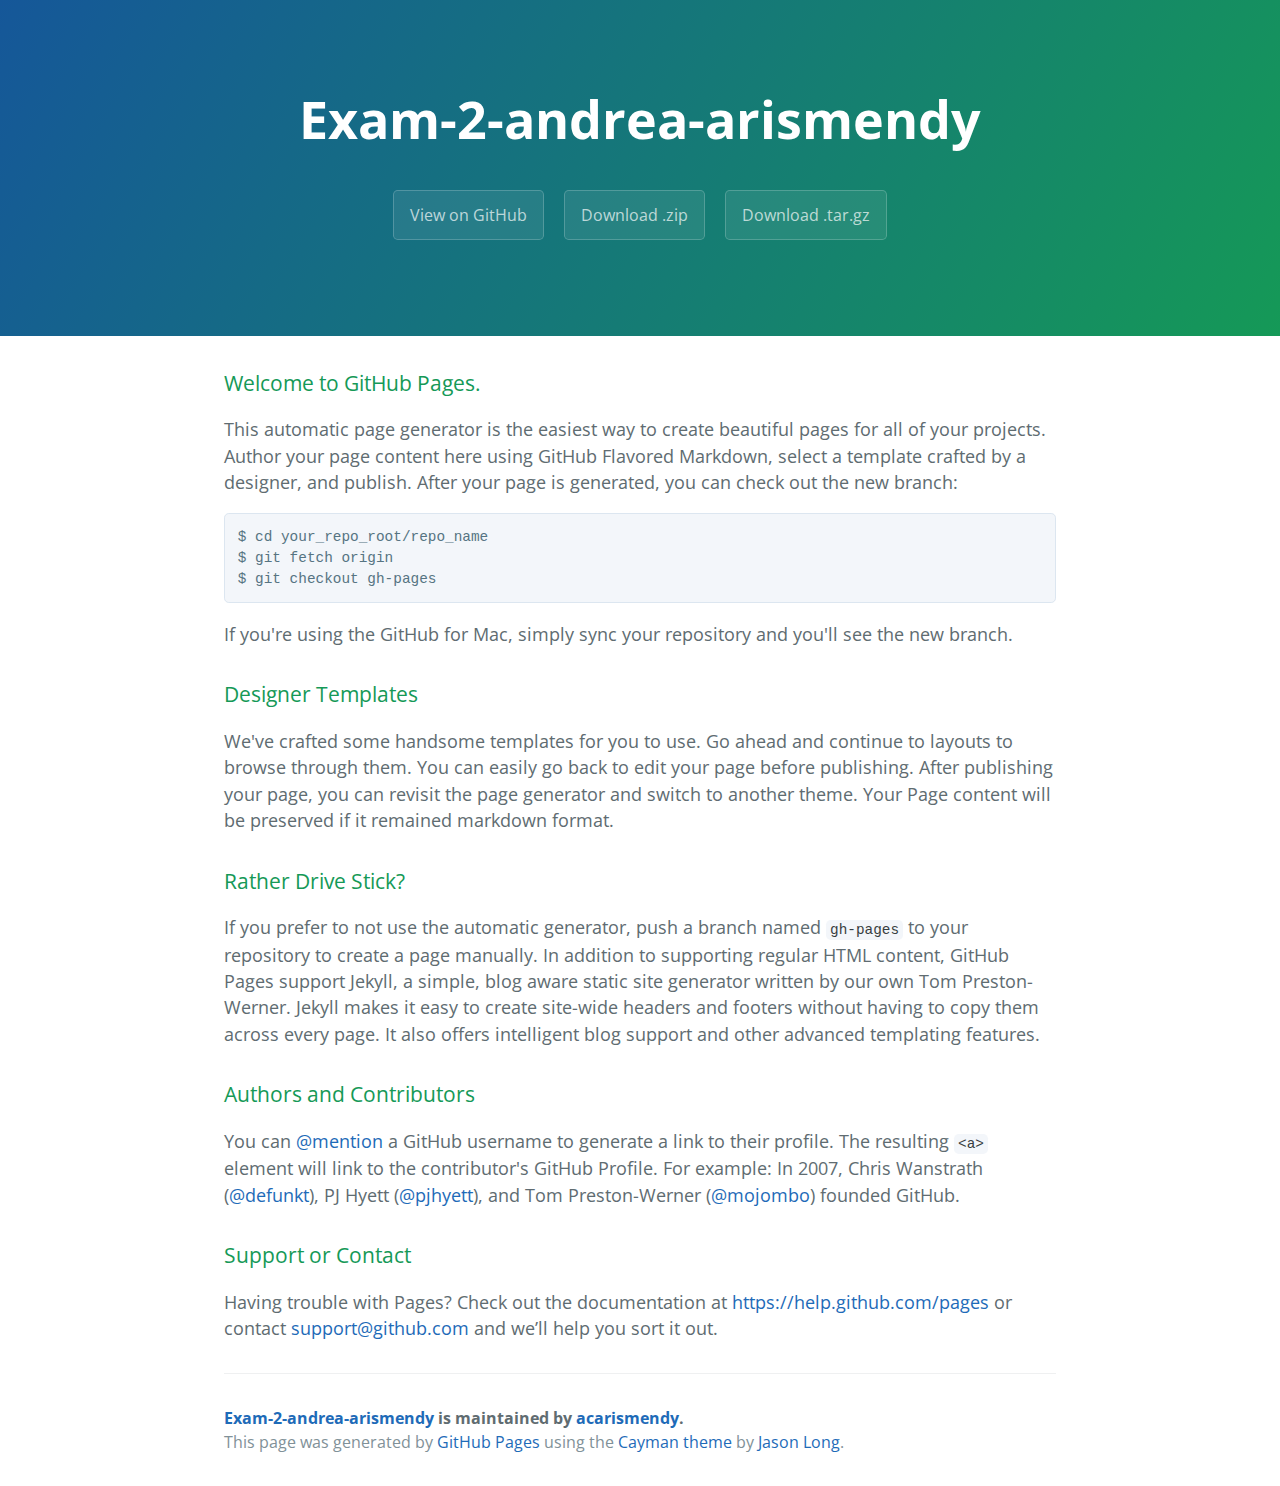
==== index.html @ 25ab6f33 "Create gh-pages branch via GitHub" ====
<!DOCTYPE html>
<html lang="en-us">
  <head>
    <meta charset="UTF-8">
    <title>Exam-2-andrea-arismendy by acarismendy</title>
    <meta name="viewport" content="width=device-width, initial-scale=1">
    <link rel="stylesheet" type="text/css" href="stylesheets/normalize.css" media="screen">
    <link href='http://fonts.googleapis.com/css?family=Open+Sans:400,700' rel='stylesheet' type='text/css'>
    <link rel="stylesheet" type="text/css" href="stylesheets/stylesheet.css" media="screen">
    <link rel="stylesheet" type="text/css" href="stylesheets/github-light.css" media="screen">
  </head>
  <body>
    <section class="page-header">
      <h1 class="project-name">Exam-2-andrea-arismendy</h1>
      <h2 class="project-tagline"></h2>
      <a href="https://github.com/acarismendy/Exam-2-Andrea-Arismendy" class="btn">View on GitHub</a>
      <a href="https://github.com/acarismendy/Exam-2-Andrea-Arismendy/zipball/master" class="btn">Download .zip</a>
      <a href="https://github.com/acarismendy/Exam-2-Andrea-Arismendy/tarball/master" class="btn">Download .tar.gz</a>
    </section>

    <section class="main-content">
      <h3>
<a id="welcome-to-github-pages" class="anchor" href="#welcome-to-github-pages" aria-hidden="true"><span class="octicon octicon-link"></span></a>Welcome to GitHub Pages.</h3>

<p>This automatic page generator is the easiest way to create beautiful pages for all of your projects. Author your page content here using GitHub Flavored Markdown, select a template crafted by a designer, and publish. After your page is generated, you can check out the new branch:</p>

<pre><code>$ cd your_repo_root/repo_name
$ git fetch origin
$ git checkout gh-pages
</code></pre>

<p>If you're using the GitHub for Mac, simply sync your repository and you'll see the new branch.</p>

<h3>
<a id="designer-templates" class="anchor" href="#designer-templates" aria-hidden="true"><span class="octicon octicon-link"></span></a>Designer Templates</h3>

<p>We've crafted some handsome templates for you to use. Go ahead and continue to layouts to browse through them. You can easily go back to edit your page before publishing. After publishing your page, you can revisit the page generator and switch to another theme. Your Page content will be preserved if it remained markdown format.</p>

<h3>
<a id="rather-drive-stick" class="anchor" href="#rather-drive-stick" aria-hidden="true"><span class="octicon octicon-link"></span></a>Rather Drive Stick?</h3>

<p>If you prefer to not use the automatic generator, push a branch named <code>gh-pages</code> to your repository to create a page manually. In addition to supporting regular HTML content, GitHub Pages support Jekyll, a simple, blog aware static site generator written by our own Tom Preston-Werner. Jekyll makes it easy to create site-wide headers and footers without having to copy them across every page. It also offers intelligent blog support and other advanced templating features.</p>

<h3>
<a id="authors-and-contributors" class="anchor" href="#authors-and-contributors" aria-hidden="true"><span class="octicon octicon-link"></span></a>Authors and Contributors</h3>

<p>You can <a href="https://github.com/blog/821" class="user-mention">@mention</a> a GitHub username to generate a link to their profile. The resulting <code>&lt;a&gt;</code> element will link to the contributor's GitHub Profile. For example: In 2007, Chris Wanstrath (<a href="https://github.com/defunkt" class="user-mention">@defunkt</a>), PJ Hyett (<a href="https://github.com/pjhyett" class="user-mention">@pjhyett</a>), and Tom Preston-Werner (<a href="https://github.com/mojombo" class="user-mention">@mojombo</a>) founded GitHub.</p>

<h3>
<a id="support-or-contact" class="anchor" href="#support-or-contact" aria-hidden="true"><span class="octicon octicon-link"></span></a>Support or Contact</h3>

<p>Having trouble with Pages? Check out the documentation at <a href="https://help.github.com/pages">https://help.github.com/pages</a> or contact <a href="mailto:support@github.com">support@github.com</a> and we’ll help you sort it out.</p>

      <footer class="site-footer">
        <span class="site-footer-owner"><a href="https://github.com/acarismendy/Exam-2-Andrea-Arismendy">Exam-2-andrea-arismendy</a> is maintained by <a href="https://github.com/acarismendy">acarismendy</a>.</span>

        <span class="site-footer-credits">This page was generated by <a href="https://pages.github.com">GitHub Pages</a> using the <a href="https://github.com/jasonlong/cayman-theme">Cayman theme</a> by <a href="https://twitter.com/jasonlong">Jason Long</a>.</span>
      </footer>

    </section>

  
  </body>
</html>
---- stylesheets/stylesheet.css ----
* {
  box-sizing: border-box; }

body {
  padding: 0;
  margin: 0;
  font-family: "Open Sans", "Helvetica Neue", Helvetica, Arial, sans-serif;
  font-size: 16px;
  line-height: 1.5;
  color: #606c71; }

a {
  color: #1e6bb8;
  text-decoration: none; }
  a:hover {
    text-decoration: underline; }

.btn {
  display: inline-block;
  margin-bottom: 1rem;
  color: rgba(255, 255, 255, 0.7);
  background-color: rgba(255, 255, 255, 0.08);
  border-color: rgba(255, 255, 255, 0.2);
  border-style: solid;
  border-width: 1px;
  border-radius: 0.3rem;
  transition: color 0.2s, background-color 0.2s, border-color 0.2s; }
  .btn + .btn {
    margin-left: 1rem; }

.btn:hover {
  color: rgba(255, 255, 255, 0.8);
  text-decoration: none;
  background-color: rgba(255, 255, 255, 0.2);
  border-color: rgba(255, 255, 255, 0.3); }

@media screen and (min-width: 64em) {
  .btn {
    padding: 0.75rem 1rem; } }

@media screen and (min-width: 42em) and (max-width: 64em) {
  .btn {
    padding: 0.6rem 0.9rem;
    font-size: 0.9rem; } }

@media screen and (max-width: 42em) {
  .btn {
    display: block;
    width: 100%;
    padding: 0.75rem;
    font-size: 0.9rem; }
    .btn + .btn {
      margin-top: 1rem;
      margin-left: 0; } }

.page-header {
  color: #fff;
  text-align: center;
  background-color: #159957;
  background-image: linear-gradient(120deg, #155799, #159957); }

@media screen and (min-width: 64em) {
  .page-header {
    padding: 5rem 6rem; } }

@media screen and (min-width: 42em) and (max-width: 64em) {
  .page-header {
    padding: 3rem 4rem; } }

@media screen and (max-width: 42em) {
  .page-header {
    padding: 2rem 1rem; } }

.project-name {
  margin-top: 0;
  margin-bottom: 0.1rem; }

@media screen and (min-width: 64em) {
  .project-name {
    font-size: 3.25rem; } }

@media screen and (min-width: 42em) and (max-width: 64em) {
  .project-name {
    font-size: 2.25rem; } }

@media screen and (max-width: 42em) {
  .project-name {
    font-size: 1.75rem; } }

.project-tagline {
  margin-bottom: 2rem;
  font-weight: normal;
  opacity: 0.7; }

@media screen and (min-width: 64em) {
  .project-tagline {
    font-size: 1.25rem; } }

@media screen and (min-width: 42em) and (max-width: 64em) {
  .project-tagline {
    font-size: 1.15rem; } }

@media screen and (max-width: 42em) {
  .project-tagline {
    font-size: 1rem; } }

.main-content :first-child {
  margin-top: 0; }
.main-content img {
  max-width: 100%; }
.main-content h1, .main-content h2, .main-content h3, .main-content h4, .main-content h5, .main-content h6 {
  margin-top: 2rem;
  margin-bottom: 1rem;
  font-weight: normal;
  color: #159957; }
.main-content p {
  margin-bottom: 1em; }
.main-content code {
  padding: 2px 4px;
  font-family: Consolas, "Liberation Mono", Menlo, Courier, monospace;
  font-size: 0.9rem;
  color: #383e41;
  background-color: #f3f6fa;
  border-radius: 0.3rem; }
.main-content pre {
  padding: 0.8rem;
  margin-top: 0;
  margin-bottom: 1rem;
  font: 1rem Consolas, "Liberation Mono", Menlo, Courier, monospace;
  color: #567482;
  word-wrap: normal;
  background-color: #f3f6fa;
  border: solid 1px #dce6f0;
  border-radius: 0.3rem; }
  .main-content pre > code {
    padding: 0;
    margin: 0;
    font-size: 0.9rem;
    color: #567482;
    word-break: normal;
    white-space: pre;
    background: transparent;
    border: 0; }
.main-content .highlight {
  margin-bottom: 1rem; }
  .main-content .highlight pre {
    margin-bottom: 0;
    word-break: normal; }
.main-content .highlight pre, .main-content pre {
  padding: 0.8rem;
  overflow: auto;
  font-size: 0.9rem;
  line-height: 1.45;
  border-radius: 0.3rem; }
.main-content pre code, .main-content pre tt {
  display: inline;
  max-width: initial;
  padding: 0;
  margin: 0;
  overflow: initial;
  line-height: inherit;
  word-wrap: normal;
  background-color: transparent;
  border: 0; }
  .main-content pre code:before, .main-content pre code:after, .main-content pre tt:before, .main-content pre tt:after {
    content: normal; }
.main-content ul, .main-content ol {
  margin-top: 0; }
.main-content blockquote {
  padding: 0 1rem;
  margin-left: 0;
  color: #819198;
  border-left: 0.3rem solid #dce6f0; }
  .main-content blockquote > :first-child {
    margin-top: 0; }
  .main-content blockquote > :last-child {
    margin-bottom: 0; }
.main-content table {
  display: block;
  width: 100%;
  overflow: auto;
  word-break: normal;
  word-break: keep-all; }
  .main-content table th {
    font-weight: bold; }
  .main-content table th, .main-content table td {
    padding: 0.5rem 1rem;
    border: 1px solid #e9ebec; }
.main-content dl {
  padding: 0; }
  .main-content dl dt {
    padding: 0;
    margin-top: 1rem;
    font-size: 1rem;
    font-weight: bold; }
  .main-content dl dd {
    padding: 0;
    margin-bottom: 1rem; }
.main-content hr {
  height: 2px;
  padding: 0;
  margin: 1rem 0;
  background-color: #eff0f1;
  border: 0; }

@media screen and (min-width: 64em) {
  .main-content {
    max-width: 64rem;
    padding: 2rem 6rem;
    margin: 0 auto;
    font-size: 1.1rem; } }

@media screen and (min-width: 42em) and (max-width: 64em) {
  .main-content {
    padding: 2rem 4rem;
    font-size: 1.1rem; } }

@media screen and (max-width: 42em) {
  .main-content {
    padding: 2rem 1rem;
    font-size: 1rem; } }

.site-footer {
  padding-top: 2rem;
  margin-top: 2rem;
  border-top: solid 1px #eff0f1; }

.site-footer-owner {
  display: block;
  font-weight: bold; }

.site-footer-credits {
  color: #819198; }

@media screen and (min-width: 64em) {
  .site-footer {
    font-size: 1rem; } }

@media screen and (min-width: 42em) and (max-width: 64em) {
  .site-footer {
    font-size: 1rem; } }

@media screen and (max-width: 42em) {
  .site-footer {
    font-size: 0.9rem; } }
---- stylesheets/github-light.css ----
/*
   Copyright 2014 GitHub Inc.

   Licensed under the Apache License, Version 2.0 (the "License");
   you may not use this file except in compliance with the License.
   You may obtain a copy of the License at

       http://www.apache.org/licenses/LICENSE-2.0

   Unless required by applicable law or agreed to in writing, software
   distributed under the License is distributed on an "AS IS" BASIS,
   WITHOUT WARRANTIES OR CONDITIONS OF ANY KIND, either express or implied.
   See the License for the specific language governing permissions and
   limitations under the License.

*/

.pl-c /* comment */ {
  color: #969896;
}

.pl-c1      /* constant, markup.raw, meta.diff.header, meta.module-reference, meta.property-name, support, support.constant, support.variable, variable.other.constant */,
.pl-s .pl-v /* string variable */ {
  color: #0086b3;
}

.pl-e  /* entity */,
.pl-en /* entity.name */ {
  color: #795da3;
}

.pl-s .pl-s1 /* string source */,
.pl-smi      /* storage.modifier.import, storage.modifier.package, storage.type.java, variable.other, variable.parameter.function */ {
  color: #333;
}

.pl-ent /* entity.name.tag */ {
  color: #63a35c;
}

.pl-k /* keyword, storage, storage.type */ {
  color: #a71d5d;
}

.pl-pds              /* punctuation.definition.string, string.regexp.character-class */,
.pl-s                /* string */,
.pl-s .pl-pse .pl-s1 /* string punctuation.section.embedded source */,
.pl-sr               /* string.regexp */,
.pl-sr .pl-cce       /* string.regexp constant.character.escape */,
.pl-sr .pl-sra       /* string.regexp string.regexp.arbitrary-repitition */,
.pl-sr .pl-sre       /* string.regexp source.ruby.embedded */ {
  color: #183691;
}

.pl-v /* variable */ {
  color: #ed6a43;
}

.pl-id /* invalid.deprecated */ {
  color: #b52a1d;
}

.pl-ii /* invalid.illegal */ {
  background-color: #b52a1d;
  color: #f8f8f8;
}

.pl-sr .pl-cce /* string.regexp constant.character.escape */ {
  color: #63a35c;
  font-weight: bold;
}

.pl-ml /* markup.list */ {
  color: #693a17;
}

.pl-mh        /* markup.heading */,
.pl-mh .pl-en /* markup.heading entity.name */,
.pl-ms        /* meta.separator */ {
  color: #1d3e81;
  font-weight: bold;
}

.pl-mq /* markup.quote */ {
  color: #008080;
}

.pl-mi /* markup.italic */ {
  color: #333;
  font-style: italic;
}

.pl-mb /* markup.bold */ {
  color: #333;
  font-weight: bold;
}

.pl-md /* markup.deleted, meta.diff.header.from-file */ {
  background-color: #ffecec;
  color: #bd2c00;
}

.pl-mi1 /* markup.inserted, meta.diff.header.to-file */ {
  background-color: #eaffea;
  color: #55a532;
}

.pl-mdr /* meta.diff.range */ {
  color: #795da3;
  font-weight: bold;
}

.pl-mo /* meta.output */ {
  color: #1d3e81;
}
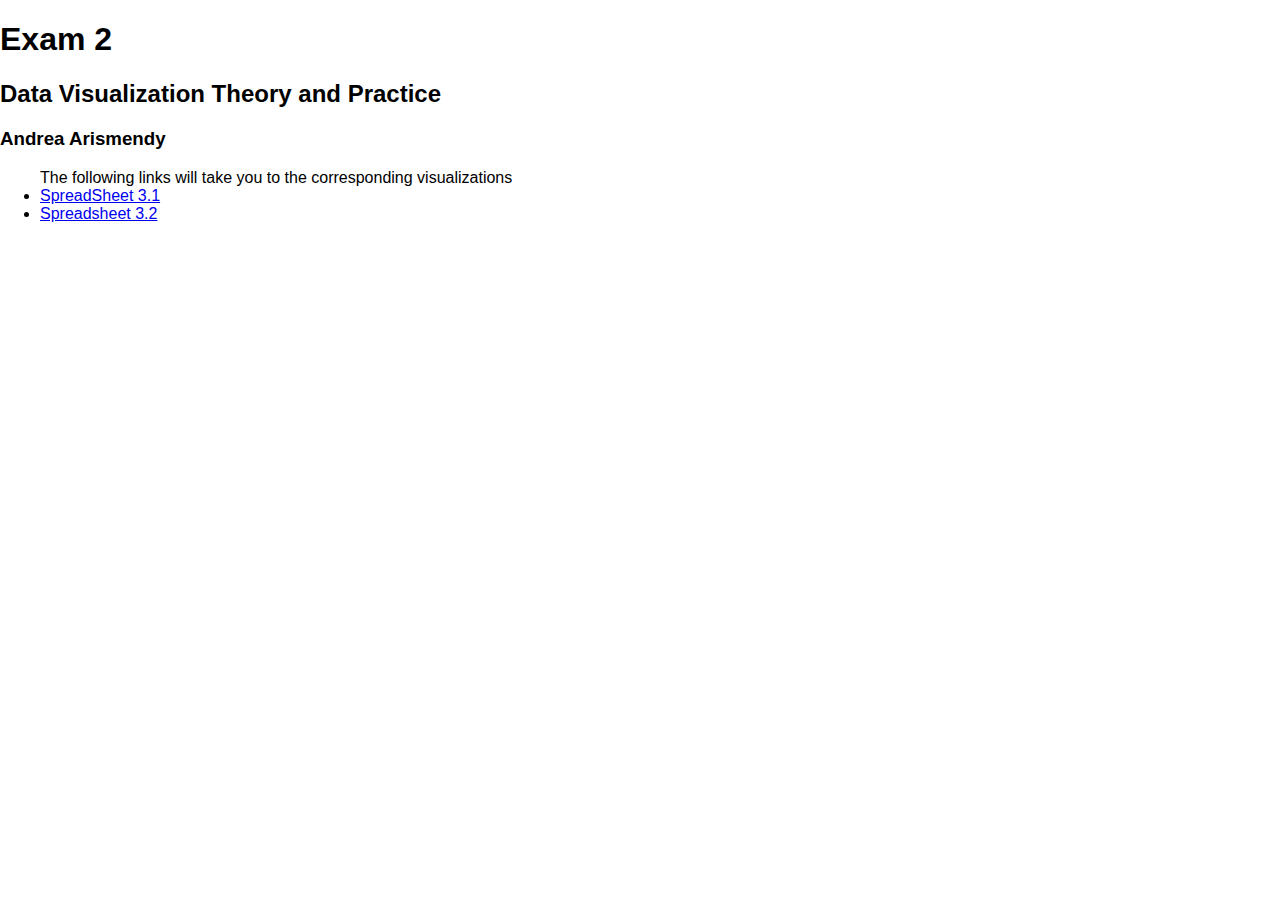
==== commit 7aab6eeb: "HomePage creation" ====
--- a/index.html
+++ b/index.html
@@ -10,56 +10,17 @@
     <link rel="stylesheet" type="text/css" href="stylesheets/github-light.css" media="screen">
   </head>
   <body>
-    <section class="page-header">
-      <h1 class="project-name">Exam-2-andrea-arismendy</h1>
-      <h2 class="project-tagline"></h2>
-      <a href="https://github.com/acarismendy/Exam-2-Andrea-Arismendy" class="btn">View on GitHub</a>
-      <a href="https://github.com/acarismendy/Exam-2-Andrea-Arismendy/zipball/master" class="btn">Download .zip</a>
-      <a href="https://github.com/acarismendy/Exam-2-Andrea-Arismendy/tarball/master" class="btn">Download .tar.gz</a>
-    </section>
-
-    <section class="main-content">
-      <h3>
-<a id="welcome-to-github-pages" class="anchor" href="#welcome-to-github-pages" aria-hidden="true"><span class="octicon octicon-link"></span></a>Welcome to GitHub Pages.</h3>
-
-<p>This automatic page generator is the easiest way to create beautiful pages for all of your projects. Author your page content here using GitHub Flavored Markdown, select a template crafted by a designer, and publish. After your page is generated, you can check out the new branch:</p>
-
-<pre><code>$ cd your_repo_root/repo_name
-$ git fetch origin
-$ git checkout gh-pages
-</code></pre>
-
-<p>If you're using the GitHub for Mac, simply sync your repository and you'll see the new branch.</p>
-
-<h3>
-<a id="designer-templates" class="anchor" href="#designer-templates" aria-hidden="true"><span class="octicon octicon-link"></span></a>Designer Templates</h3>
-
-<p>We've crafted some handsome templates for you to use. Go ahead and continue to layouts to browse through them. You can easily go back to edit your page before publishing. After publishing your page, you can revisit the page generator and switch to another theme. Your Page content will be preserved if it remained markdown format.</p>
-
-<h3>
-<a id="rather-drive-stick" class="anchor" href="#rather-drive-stick" aria-hidden="true"><span class="octicon octicon-link"></span></a>Rather Drive Stick?</h3>
-
-<p>If you prefer to not use the automatic generator, push a branch named <code>gh-pages</code> to your repository to create a page manually. In addition to supporting regular HTML content, GitHub Pages support Jekyll, a simple, blog aware static site generator written by our own Tom Preston-Werner. Jekyll makes it easy to create site-wide headers and footers without having to copy them across every page. It also offers intelligent blog support and other advanced templating features.</p>
-
-<h3>
-<a id="authors-and-contributors" class="anchor" href="#authors-and-contributors" aria-hidden="true"><span class="octicon octicon-link"></span></a>Authors and Contributors</h3>
-
-<p>You can <a href="https://github.com/blog/821" class="user-mention">@mention</a> a GitHub username to generate a link to their profile. The resulting <code>&lt;a&gt;</code> element will link to the contributor's GitHub Profile. For example: In 2007, Chris Wanstrath (<a href="https://github.com/defunkt" class="user-mention">@defunkt</a>), PJ Hyett (<a href="https://github.com/pjhyett" class="user-mention">@pjhyett</a>), and Tom Preston-Werner (<a href="https://github.com/mojombo" class="user-mention">@mojombo</a>) founded GitHub.</p>
-
-<h3>
-<a id="support-or-contact" class="anchor" href="#support-or-contact" aria-hidden="true"><span class="octicon octicon-link"></span></a>Support or Contact</h3>
-
-<p>Having trouble with Pages? Check out the documentation at <a href="https://help.github.com/pages">https://help.github.com/pages</a> or contact <a href="mailto:support@github.com">support@github.com</a> and we’ll help you sort it out.</p>
-
-      <footer class="site-footer">
-        <span class="site-footer-owner"><a href="https://github.com/acarismendy/Exam-2-Andrea-Arismendy">Exam-2-andrea-arismendy</a> is maintained by <a href="https://github.com/acarismendy">acarismendy</a>.</span>
-
-        <span class="site-footer-credits">This page was generated by <a href="https://pages.github.com">GitHub Pages</a> using the <a href="https://github.com/jasonlong/cayman-theme">Cayman theme</a> by <a href="https://twitter.com/jasonlong">Jason Long</a>.</span>
-      </footer>
-
-    </section>
-
-  
+    <div class="header">
+      <h1>Exam 2</h1>
+      <h2>Data Visualization Theory and Practice</h2>
+      <h3>Andrea Arismendy</h3>
+    </div>
+    <div class body>
+      <ul>The following links will take you to the corresponding visualizations
+        <li><a href="index1.html">SpreadSheet 3.1</a></li>
+        <li><a href="index2.html">Spreadsheet 3.2</a></li>
+      </ul>
+    </div>
   </body>
 </html>
 
--- a/stylesheets/stylesheet.css
+++ b/stylesheets/stylesheet.css
@@ -1,245 +1 @@
-* {
-  box-sizing: border-box; }
 
-body {
-  padding: 0;
-  margin: 0;
-  font-family: "Open Sans", "Helvetica Neue", Helvetica, Arial, sans-serif;
-  font-size: 16px;
-  line-height: 1.5;
-  color: #606c71; }
-
-a {
-  color: #1e6bb8;
-  text-decoration: none; }
-  a:hover {
-    text-decoration: underline; }
-
-.btn {
-  display: inline-block;
-  margin-bottom: 1rem;
-  color: rgba(255, 255, 255, 0.7);
-  background-color: rgba(255, 255, 255, 0.08);
-  border-color: rgba(255, 255, 255, 0.2);
-  border-style: solid;
-  border-width: 1px;
-  border-radius: 0.3rem;
-  transition: color 0.2s, background-color 0.2s, border-color 0.2s; }
-  .btn + .btn {
-    margin-left: 1rem; }
-
-.btn:hover {
-  color: rgba(255, 255, 255, 0.8);
-  text-decoration: none;
-  background-color: rgba(255, 255, 255, 0.2);
-  border-color: rgba(255, 255, 255, 0.3); }
-
-@media screen and (min-width: 64em) {
-  .btn {
-    padding: 0.75rem 1rem; } }
-
-@media screen and (min-width: 42em) and (max-width: 64em) {
-  .btn {
-    padding: 0.6rem 0.9rem;
-    font-size: 0.9rem; } }
-
-@media screen and (max-width: 42em) {
-  .btn {
-    display: block;
-    width: 100%;
-    padding: 0.75rem;
-    font-size: 0.9rem; }
-    .btn + .btn {
-      margin-top: 1rem;
-      margin-left: 0; } }
-
-.page-header {
-  color: #fff;
-  text-align: center;
-  background-color: #159957;
-  background-image: linear-gradient(120deg, #155799, #159957); }
-
-@media screen and (min-width: 64em) {
-  .page-header {
-    padding: 5rem 6rem; } }
-
-@media screen and (min-width: 42em) and (max-width: 64em) {
-  .page-header {
-    padding: 3rem 4rem; } }
-
-@media screen and (max-width: 42em) {
-  .page-header {
-    padding: 2rem 1rem; } }
-
-.project-name {
-  margin-top: 0;
-  margin-bottom: 0.1rem; }
-
-@media screen and (min-width: 64em) {
-  .project-name {
-    font-size: 3.25rem; } }
-
-@media screen and (min-width: 42em) and (max-width: 64em) {
-  .project-name {
-    font-size: 2.25rem; } }
-
-@media screen and (max-width: 42em) {
-  .project-name {
-    font-size: 1.75rem; } }
-
-.project-tagline {
-  margin-bottom: 2rem;
-  font-weight: normal;
-  opacity: 0.7; }
-
-@media screen and (min-width: 64em) {
-  .project-tagline {
-    font-size: 1.25rem; } }
-
-@media screen and (min-width: 42em) and (max-width: 64em) {
-  .project-tagline {
-    font-size: 1.15rem; } }
-
-@media screen and (max-width: 42em) {
-  .project-tagline {
-    font-size: 1rem; } }
-
-.main-content :first-child {
-  margin-top: 0; }
-.main-content img {
-  max-width: 100%; }
-.main-content h1, .main-content h2, .main-content h3, .main-content h4, .main-content h5, .main-content h6 {
-  margin-top: 2rem;
-  margin-bottom: 1rem;
-  font-weight: normal;
-  color: #159957; }
-.main-content p {
-  margin-bottom: 1em; }
-.main-content code {
-  padding: 2px 4px;
-  font-family: Consolas, "Liberation Mono", Menlo, Courier, monospace;
-  font-size: 0.9rem;
-  color: #383e41;
-  background-color: #f3f6fa;
-  border-radius: 0.3rem; }
-.main-content pre {
-  padding: 0.8rem;
-  margin-top: 0;
-  margin-bottom: 1rem;
-  font: 1rem Consolas, "Liberation Mono", Menlo, Courier, monospace;
-  color: #567482;
-  word-wrap: normal;
-  background-color: #f3f6fa;
-  border: solid 1px #dce6f0;
-  border-radius: 0.3rem; }
-  .main-content pre > code {
-    padding: 0;
-    margin: 0;
-    font-size: 0.9rem;
-    color: #567482;
-    word-break: normal;
-    white-space: pre;
-    background: transparent;
-    border: 0; }
-.main-content .highlight {
-  margin-bottom: 1rem; }
-  .main-content .highlight pre {
-    margin-bottom: 0;
-    word-break: normal; }
-.main-content .highlight pre, .main-content pre {
-  padding: 0.8rem;
-  overflow: auto;
-  font-size: 0.9rem;
-  line-height: 1.45;
-  border-radius: 0.3rem; }
-.main-content pre code, .main-content pre tt {
-  display: inline;
-  max-width: initial;
-  padding: 0;
-  margin: 0;
-  overflow: initial;
-  line-height: inherit;
-  word-wrap: normal;
-  background-color: transparent;
-  border: 0; }
-  .main-content pre code:before, .main-content pre code:after, .main-content pre tt:before, .main-content pre tt:after {
-    content: normal; }
-.main-content ul, .main-content ol {
-  margin-top: 0; }
-.main-content blockquote {
-  padding: 0 1rem;
-  margin-left: 0;
-  color: #819198;
-  border-left: 0.3rem solid #dce6f0; }
-  .main-content blockquote > :first-child {
-    margin-top: 0; }
-  .main-content blockquote > :last-child {
-    margin-bottom: 0; }
-.main-content table {
-  display: block;
-  width: 100%;
-  overflow: auto;
-  word-break: normal;
-  word-break: keep-all; }
-  .main-content table th {
-    font-weight: bold; }
-  .main-content table th, .main-content table td {
-    padding: 0.5rem 1rem;
-    border: 1px solid #e9ebec; }
-.main-content dl {
-  padding: 0; }
-  .main-content dl dt {
-    padding: 0;
-    margin-top: 1rem;
-    font-size: 1rem;
-    font-weight: bold; }
-  .main-content dl dd {
-    padding: 0;
-    margin-bottom: 1rem; }
-.main-content hr {
-  height: 2px;
-  padding: 0;
-  margin: 1rem 0;
-  background-color: #eff0f1;
-  border: 0; }
-
-@media screen and (min-width: 64em) {
-  .main-content {
-    max-width: 64rem;
-    padding: 2rem 6rem;
-    margin: 0 auto;
-    font-size: 1.1rem; } }
-
-@media screen and (min-width: 42em) and (max-width: 64em) {
-  .main-content {
-    padding: 2rem 4rem;
-    font-size: 1.1rem; } }
-
-@media screen and (max-width: 42em) {
-  .main-content {
-    padding: 2rem 1rem;
-    font-size: 1rem; } }
-
-.site-footer {
-  padding-top: 2rem;
-  margin-top: 2rem;
-  border-top: solid 1px #eff0f1; }
-
-.site-footer-owner {
-  display: block;
-  font-weight: bold; }
-
-.site-footer-credits {
-  color: #819198; }
-
-@media screen and (min-width: 64em) {
-  .site-footer {
-    font-size: 1rem; } }
-
-@media screen and (min-width: 42em) and (max-width: 64em) {
-  .site-footer {
-    font-size: 1rem; } }
-
-@media screen and (max-width: 42em) {
-  .site-footer {
-    font-size: 0.9rem; } }
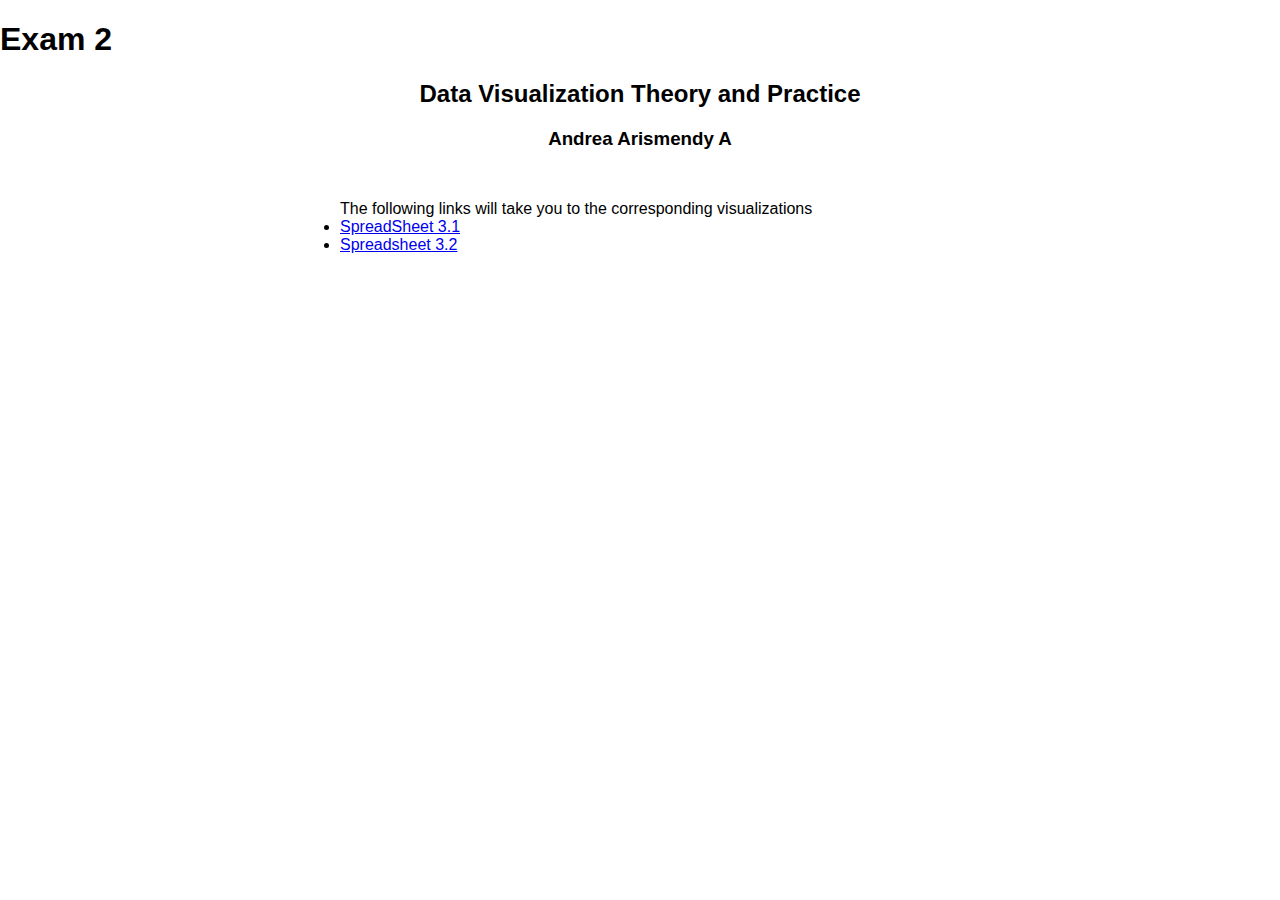
==== commit 52b9651e: "Update index.html" ====
--- a/index.html
+++ b/index.html
@@ -1,5 +1,5 @@
 <!DOCTYPE html>
-<html lang="en-us">
+<html>
   <head>
     <meta charset="UTF-8">
     <title>Exam-2-andrea-arismendy by acarismendy</title>
@@ -13,9 +13,9 @@
     <div class="header">
       <h1>Exam 2</h1>
       <h2>Data Visualization Theory and Practice</h2>
-      <h3>Andrea Arismendy</h3>
+      <h3>Andrea Arismendy A</h3>
     </div>
-    <div class body>
+    <div class="content">
       <ul>The following links will take you to the corresponding visualizations
         <li><a href="index1.html">SpreadSheet 3.1</a></li>
         <li><a href="index2.html">Spreadsheet 3.2</a></li>
--- a/stylesheets/stylesheet.css
+++ b/stylesheets/stylesheet.css
@@ -1 +1,37 @@
-
+h2, h3{
+  text-align:center;
+}
+h1 :hover{
+	color:red;
+}
+.header{
+  
+}
+.content{
+  	margin-left:300px;
+  	margin-top:50px;
+}
+/*td,tr{
+	background-color: white;
+	text-align: right;
+	vertical-align:center;
+	border-collapse: collapse;
+	border: 2px solid #E0E0E0;
+}*/
+th{
+  background-color: #d3d3d3;
+  text-align: right;
+	vertical-align:center;
+	border-collapse: collapse;
+	border: 2px solid #E0E0E0;
+}
+tr:hover {
+    background-color: yellow;
+}
+#spreadsheet{
+	width:600px;
+	
+}
+.active{
+	background-color:#00ff00;
+}
